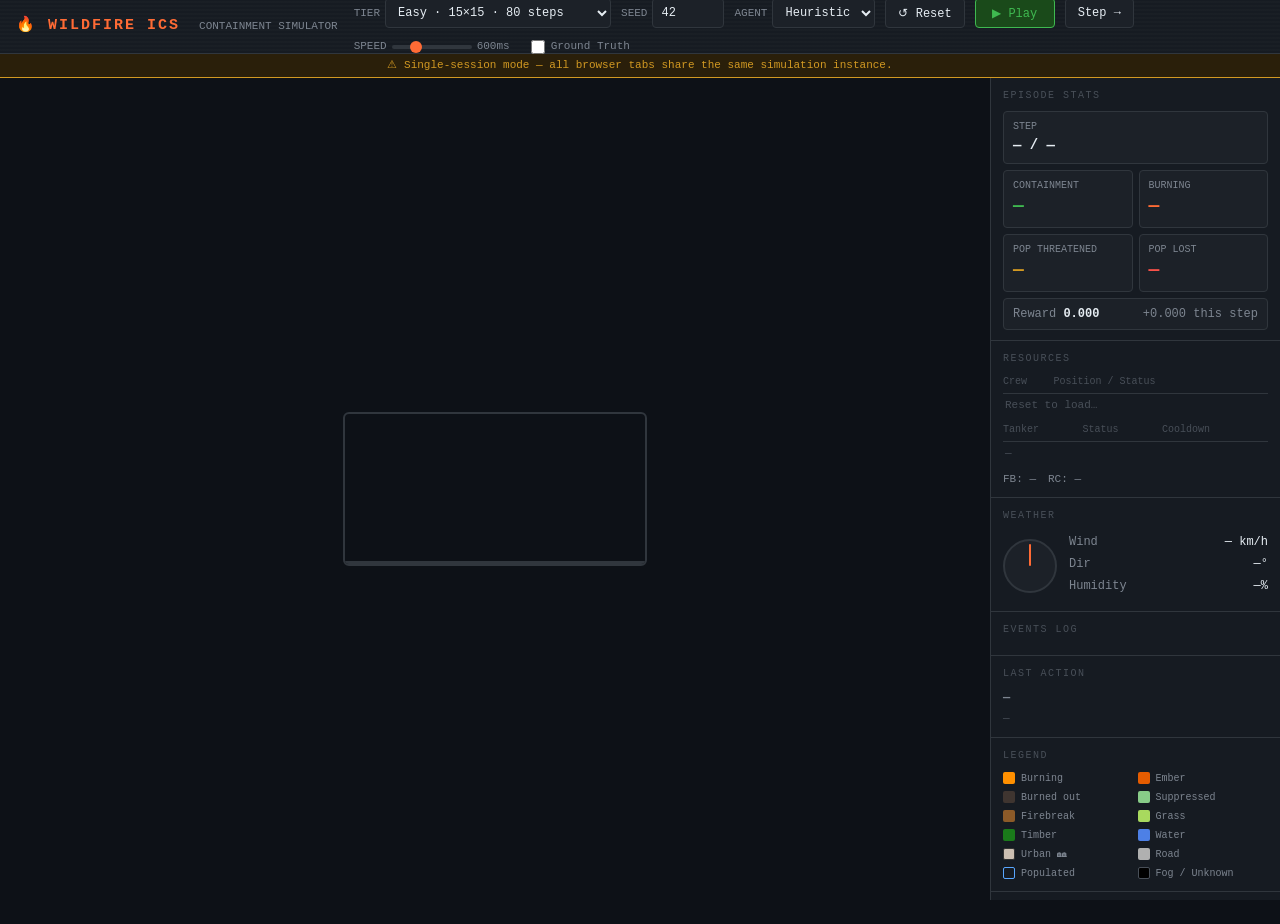
==== frontend/index.html @ e762d427 "Add frontend demo interface and project updates" ====
<!DOCTYPE html>
<html lang="en">
<head>
  <meta charset="UTF-8">
  <meta name="viewport" content="width=device-width, initial-scale=1.0">
  <title>Wildfire ICS — Containment Simulator</title>
  <meta name="description"
        content="Interactive Wildfire Incident Command System simulator. Watch an AI agent
                 dispatch firefighting resources across three difficulty tiers in real time.
                 OpenEnv x Scaler Hackathon — Meta &amp; HuggingFace.">
  <link rel="stylesheet" href="style.css">
</head>
<body>

<!-- ── Header ───────────────────────────────────────────────────────────────── -->
<header id="app-header">
  <div class="logo">🔥 WILDFIRE ICS <span>Containment Simulator</span></div>

  <div class="header-controls">

    <div class="control-group">
      <label for="tier-select">TIER</label>
      <select id="tier-select" title="Difficulty tier">
        <option value="easy"   selected>Easy  · 15×15 · 80 steps</option>
        <option value="medium">Medium · 25×25 · 150 steps</option>
        <option value="hard">  Hard  · 40×40 · 300 steps</option>
      </select>
    </div>

    <div class="control-group">
      <label for="seed-input">SEED</label>
      <input id="seed-input" type="number" value="42" min="0" max="999" title="Episode seed">
    </div>

    <div class="control-group">
      <label for="agent-select">AGENT</label>
      <select id="agent-select" title="Built-in agent">
        <option value="heuristic" selected>Heuristic</option>
        <option value="random">Random</option>
      </select>
    </div>

    <button id="btn-reset" class="btn btn-secondary" title="Reset the simulation">↺ Reset</button>
    <button id="btn-play"  class="btn btn-play"      title="Play / pause auto-step">▶ Play</button>
    <button id="btn-step"  class="btn btn-secondary" title="Single step">Step →</button>

    <div class="control-group">
      <label for="speed-slider">SPEED</label>
      <input id="speed-slider" type="range" min="100" max="2000" step="100" value="600"
             title="Step delay in ms">
      <span id="speed-label" style="font-family:var(--font-mono);font-size:11px;color:var(--text-muted);width:44px;">600ms</span>
    </div>

    <div class="toggle-wrap" title="Overlay ground-truth state (bypasses fog-of-war)">
      <input type="checkbox" id="gt-toggle">
      <label for="gt-toggle">Ground Truth</label>
    </div>

  </div>
</header>

<!-- ── Session warning ───────────────────────────────────────────────────────── -->
<div id="session-banner">
  ⚠ Single-session mode — all browser tabs share the same simulation instance.
</div>

<!-- ── Main body ──────────────────────────────────────────────────────────────── -->
<div id="app-body">

  <!-- Canvas panel -->
  <main id="canvas-panel">
    <div id="canvas-wrap">
      <canvas id="grid-canvas" title="Hover over cells for details"></canvas>
      <div id="cell-tooltip"></div>

      <!-- Step progress bar -->
      <div id="step-progress-wrap">
        <div id="step-progress-fill"></div>
      </div>

      <!-- Terminal overlay (shown when episode ends) -->
      <div id="terminal-overlay">
        <div id="terminal-card">
          <h2 class="win">✅ FIRE CONTAINED</h2>
          <div class="stat-row">
            <span>Containment</span>
            <span id="terminal-containment">—</span>
          </div>
          <div class="stat-row">
            <span>Population lost</span>
            <span id="terminal-pop-lost">—</span>
          </div>
          <div class="stat-row">
            <span>Total reward</span>
            <span id="terminal-reward">—</span>
          </div>
          <div class="stat-row">
            <span>Steps taken</span>
            <span id="terminal-step">—</span>
          </div>
          <button id="btn-play-again" class="btn btn-primary" style="margin-top:18px;width:100%">
            ↺ Play again
          </button>
        </div>
      </div>
    </div>
  </main>

  <!-- Sidebar -->
  <aside id="sidebar">

    <!-- Stats -->
    <section class="panel" id="stats-panel">
      <div class="panel-title">Episode Stats</div>
      <div class="stat-grid">
        <div class="stat-item step-item">
          <span class="stat-label">STEP</span>
          <span class="stat-value" id="stat-step">— / —</span>
        </div>
        <div class="stat-item" id="stat-containment">
          <span class="stat-label">CONTAINMENT</span>
          <span class="stat-value" id="stat-containment-val">—</span>
        </div>
        <div class="stat-item" id="stat-burning">
          <span class="stat-label">BURNING</span>
          <span class="stat-value" id="stat-burning-val">—</span>
        </div>
        <div class="stat-item" id="stat-pop-threat">
          <span class="stat-label">POP THREATENED</span>
          <span class="stat-value" id="stat-pop-threat-val">—</span>
        </div>
        <div class="stat-item" id="stat-pop-lost">
          <span class="stat-label">POP LOST</span>
          <span class="stat-value" id="stat-pop-lost-val">—</span>
        </div>
      </div>
      <div id="reward-bar">
        <span style="font-family:var(--font-mono);font-size:12px;color:var(--text-muted)">
          Reward <strong id="reward-total" style="color:var(--text)">0.000</strong>
        </span>
        <span id="reward-delta" class="reward-delta">+0.000 this step</span>
      </div>
    </section>

    <!-- Resources -->
    <section class="panel" id="resources-panel">
      <div class="panel-title">Resources</div>
      <table class="resource-table">
        <thead>
          <tr><th>Crew</th><th>Position / Status</th></tr>
        </thead>
        <tbody id="crew-tbody">
          <tr><td colspan="2" style="color:var(--text-dim)">Reset to load…</td></tr>
        </tbody>
      </table>
      <div style="height:6px"></div>
      <table class="resource-table">
        <thead>
          <tr><th>Tanker</th><th>Status</th><th>Cooldown</th></tr>
        </thead>
        <tbody id="tanker-tbody">
          <tr><td colspan="3" style="color:var(--text-dim)">—</td></tr>
        </tbody>
      </table>
      <div style="margin-top:6px;font-family:var(--font-mono);font-size:11px;color:var(--text-muted);display:flex;gap:12px">
        <span id="firebreak-budget">FB: —</span>
        <span id="recon-budget">RC: —</span>
      </div>
    </section>

    <!-- Weather -->
    <section class="panel" id="weather-panel">
      <div class="panel-title">Weather</div>
      <div class="weather-row">
        <div id="wind-dial-wrap">
          <div id="wind-dial-bg"></div>
          <div id="wind-needle"></div>
        </div>
        <div class="weather-stats">
          <div class="weather-stat-row">
            <span class="wlabel">Wind</span>
            <span class="wvalue" id="wind-speed-val">— km/h</span>
          </div>
          <div class="weather-stat-row">
            <span class="wlabel">Dir</span>
            <span class="wvalue" id="wind-dir-val">—°</span>
          </div>
          <div class="weather-stat-row">
            <span class="wlabel">Humidity</span>
            <span class="wvalue" id="humidity-val">—%</span>
          </div>
          <div style="margin-top:4px">
            <span id="rain-badge">🌧 RAIN</span>
          </div>
        </div>
      </div>
    </section>

    <!-- Events log -->
    <section class="panel">
      <div class="panel-title">Events Log</div>
      <div id="events-log"></div>
    </section>

    <!-- Last action -->
    <section class="panel">
      <div class="panel-title">Last Action</div>
      <div id="action-log">
        <div id="last-action-type" style="color:var(--text-muted)">—</div>
        <div id="last-action-params" style="color:var(--text-dim);margin-top:3px">—</div>
      </div>
    </section>

    <!-- Legend -->
    <section class="panel">
      <div class="panel-title">Legend</div>
      <div class="legend-grid">
        <div class="legend-item">
          <div class="legend-swatch" style="background:#ff9000"></div>Burning
        </div>
        <div class="legend-item">
          <div class="legend-swatch" style="background:#e55c00"></div>Ember
        </div>
        <div class="legend-item">
          <div class="legend-swatch" style="background:#3f3530"></div>Burned out
        </div>
        <div class="legend-item">
          <div class="legend-swatch" style="background:#88cc88"></div>Suppressed
        </div>
        <div class="legend-item">
          <div class="legend-swatch" style="background:#8c5a28"></div>Firebreak
        </div>
        <div class="legend-item">
          <div class="legend-swatch" style="background:#a8d95e"></div>Grass
        </div>
        <div class="legend-item">
          <div class="legend-swatch" style="background:#1a7a1a"></div>Timber
        </div>
        <div class="legend-item">
          <div class="legend-swatch" style="background:#4d80e6"></div>Water
        </div>
        <div class="legend-item">
          <div class="legend-swatch" style="background:#ccbfb2;border:1px solid #333"></div>Urban 🏘
        </div>
        <div class="legend-item">
          <div class="legend-swatch" style="background:#b0b0b0"></div>Road
        </div>
        <div class="legend-item">
          <div class="legend-swatch" style="border:1.5px solid #58a6ff;background:transparent"></div>Populated
        </div>
        <div class="legend-item">
          <div class="legend-swatch" style="background:#000;border:1px solid #484f58"></div>Fog / Unknown
        </div>
      </div>
    </section>

    <!-- Status line -->
    <section class="panel" style="padding:6px 12px">
      <span style="font-family:var(--font-mono);font-size:11px;color:var(--text-muted)">
        Status: <span id="status-text" style="color:var(--text)">Initializing…</span>
      </span>
    </section>

  </aside>
</div>

<!-- ── Footer ─────────────────────────────────────────────────────────────────── -->
<footer id="app-footer">
  <span>OpenEnv × Scaler Hackathon — Meta &amp; HuggingFace</span>
  <span>
    <a href="/docs" target="_blank" rel="noopener">API Docs (Swagger)</a>
    &nbsp;·&nbsp;
    <a href="/health" target="_blank" rel="noopener">Health</a>
  </span>
</footer>

<script src="app.js"></script>
</body>
</html>
---- frontend/style.css ----
/* ============================================================
   Wildfire ICS — Emergency Operations Dashboard
   style.css  |  No external font imports (system fonts only)
   ============================================================ */

/* ── Reset & tokens ─────────────────────────────────────────── */
*, *::before, *::after { box-sizing: border-box; margin: 0; padding: 0; }

:root {
  --bg:           #0d1117;
  --surface:      #161b22;
  --surface-2:    #1c2128;
  --border:       #30363d;
  --border-hi:    #484f58;

  --fire:         #ff6b35;
  --fire-dim:     #c44a1a;
  --ember:        #e55c00;
  --safe:         #3fb950;
  --warn:         #d29922;
  --crit:         #f85149;
  --fog:          #3d444d;

  --text:         #e6edf3;
  --text-muted:   #7d8590;
  --text-dim:     #484f58;

  --font-mono:    'Courier New', Consolas, 'Lucida Console', monospace;
  --font-ui:      system-ui, -apple-system, 'Segoe UI', sans-serif;

  --radius:       6px;
  --radius-sm:    4px;
  --glow-fire:    0 0 18px rgba(255, 107, 53, 0.45);
  --glow-safe:    0 0 12px rgba(63, 185, 80, 0.35);
}

html, body {
  height: 100%;
  background: var(--bg);
  color: var(--text);
  font-family: var(--font-ui);
  font-size: 14px;
  line-height: 1.5;
  overflow: hidden;
}

/* ── Scrollbar ───────────────────────────────────────────────── */
::-webkit-scrollbar { width: 6px; height: 6px; }
::-webkit-scrollbar-track { background: var(--surface); }
::-webkit-scrollbar-thumb { background: var(--border-hi); border-radius: 3px; }

/* ── Header ──────────────────────────────────────────────────── */
#app-header {
  height: 54px;
  background: var(--surface);
  border-bottom: 1px solid var(--border);
  display: flex;
  align-items: center;
  gap: 16px;
  padding: 0 16px;
  /* subtle scan-line texture */
  background-image: repeating-linear-gradient(
    0deg,
    transparent,
    transparent 2px,
    rgba(255,255,255,0.015) 2px,
    rgba(255,255,255,0.015) 4px
  );
  flex-shrink: 0;
  z-index: 10;
}

#app-header .logo {
  font-family: var(--font-mono);
  font-size: 15px;
  font-weight: bold;
  color: var(--fire);
  letter-spacing: 2px;
  white-space: nowrap;
  text-transform: uppercase;
}

#app-header .logo span {
  color: var(--text-muted);
  font-size: 11px;
  letter-spacing: 0;
  font-weight: normal;
  margin-left: 8px;
}

.header-controls {
  display: flex;
  align-items: center;
  gap: 10px;
  flex-wrap: wrap;
}

/* ── Form controls ───────────────────────────────────────────── */
select, input[type="number"] {
  background: var(--surface-2);
  border: 1px solid var(--border);
  color: var(--text);
  font-family: var(--font-mono);
  font-size: 12px;
  border-radius: var(--radius-sm);
  padding: 4px 8px;
  height: 30px;
  outline: none;
  transition: border-color 0.15s;
}
select:focus, input[type="number"]:focus {
  border-color: var(--fire);
}
select { cursor: pointer; }

input[type="number"] { width: 72px; }

label {
  font-size: 11px;
  color: var(--text-muted);
  font-family: var(--font-mono);
}

.control-group {
  display: flex;
  align-items: center;
  gap: 5px;
}

/* ── Buttons ─────────────────────────────────────────────────── */
.btn {
  height: 30px;
  padding: 0 12px;
  border-radius: var(--radius-sm);
  border: 1px solid var(--border);
  font-family: var(--font-mono);
  font-size: 12px;
  cursor: pointer;
  transition: background 0.15s, border-color 0.15s, box-shadow 0.15s;
  white-space: nowrap;
}

.btn-primary {
  background: var(--fire-dim);
  border-color: var(--fire);
  color: #fff;
}
.btn-primary:hover { background: var(--fire); box-shadow: var(--glow-fire); }
.btn-primary:disabled { opacity: 0.4; cursor: not-allowed; }

.btn-secondary {
  background: var(--surface-2);
  color: var(--text);
}
.btn-secondary:hover { border-color: var(--border-hi); background: var(--surface); }
.btn-secondary:disabled { opacity: 0.4; cursor: not-allowed; }

.btn-play {
  background: #1a4a1a;
  border-color: var(--safe);
  color: var(--safe);
  min-width: 80px;
}
.btn-play:hover { background: #225522; box-shadow: var(--glow-safe); }
.btn-play.playing {
  background: #4a1a1a;
  border-color: var(--crit);
  color: var(--crit);
}

/* ── Ground truth toggle ─────────────────────────────────────── */
.toggle-wrap {
  display: flex;
  align-items: center;
  gap: 6px;
  font-size: 11px;
  color: var(--text-muted);
  font-family: var(--font-mono);
}
.toggle-wrap input[type="checkbox"] {
  accent-color: var(--warn);
  width: 14px; height: 14px;
  cursor: pointer;
}

/* ── Speed slider ────────────────────────────────────────────── */
input[type="range"] {
  -webkit-appearance: none;
  width: 80px;
  height: 4px;
  background: var(--border);
  border-radius: 2px;
  outline: none;
}
input[type="range"]::-webkit-slider-thumb {
  -webkit-appearance: none;
  width: 12px; height: 12px;
  border-radius: 50%;
  background: var(--fire);
  cursor: pointer;
}

/* ── Session warning banner ──────────────────────────────────── */
#session-banner {
  background: #2a1f0a;
  border-bottom: 1px solid var(--warn);
  color: var(--warn);
  font-size: 11px;
  font-family: var(--font-mono);
  text-align: center;
  padding: 3px 16px;
  flex-shrink: 0;
}

/* ── Main layout ─────────────────────────────────────────────── */
#app-body {
  display: flex;
  height: calc(100vh - 54px - 24px); /* header + banner */
  overflow: hidden;
}

/* ── Canvas panel ────────────────────────────────────────────── */
#canvas-panel {
  flex: 1 1 auto;
  min-width: 0;
  display: flex;
  flex-direction: column;
  align-items: center;
  justify-content: center;
  padding: 12px;
  position: relative;
}

#canvas-wrap {
  position: relative;
  border: 2px solid var(--border);
  border-radius: var(--radius);
  overflow: hidden;
  transition: box-shadow 0.4s;
}
#canvas-wrap.fire-active {
  box-shadow: var(--glow-fire);
  border-color: var(--fire-dim);
  animation: pulse-border 2s ease-in-out infinite;
}
@keyframes pulse-border {
  0%, 100% { box-shadow: 0 0 8px rgba(255,107,53,0.3); }
  50%       { box-shadow: 0 0 24px rgba(255,107,53,0.65); }
}

#grid-canvas { display: block; image-rendering: pixelated; }

/* Tooltip overlay (shows cell info on hover) */
#cell-tooltip {
  position: absolute;
  background: rgba(13,17,23,0.9);
  border: 1px solid var(--border-hi);
  border-radius: var(--radius-sm);
  padding: 6px 10px;
  font-family: var(--font-mono);
  font-size: 11px;
  color: var(--text);
  pointer-events: none;
  display: none;
  white-space: nowrap;
  z-index: 5;
}

/* Terminal overlay (end of episode) */
#terminal-overlay {
  position: absolute;
  inset: 0;
  background: rgba(13,17,23,0.88);
  display: none;
  align-items: center;
  justify-content: center;
  z-index: 20;
}
#terminal-overlay.show { display: flex; }
#terminal-card {
  background: var(--surface);
  border: 1px solid var(--border-hi);
  border-radius: var(--radius);
  padding: 28px 36px;
  text-align: center;
  font-family: var(--font-mono);
  max-width: 360px;
}
#terminal-card h2 { font-size: 20px; margin-bottom: 12px; }
#terminal-card h2.win  { color: var(--safe); }
#terminal-card h2.loss { color: var(--crit); }
#terminal-card .stat-row {
  display: flex;
  justify-content: space-between;
  gap: 24px;
  font-size: 13px;
  color: var(--text-muted);
  margin-top: 6px;
}
#terminal-card .stat-row span:last-child { color: var(--text); }
#terminal-card .btn { margin-top: 18px; width: 100%; justify-content: center; display: flex; align-items: center; }

/* ── Sidebar ─────────────────────────────────────────────────── */
#sidebar {
  width: 290px;
  flex-shrink: 0;
  display: flex;
  flex-direction: column;
  gap: 0;
  border-left: 1px solid var(--border);
  overflow-y: auto;
  background: var(--surface);
}

.panel {
  border-bottom: 1px solid var(--border);
  padding: 10px 12px;
}

.panel-title {
  font-family: var(--font-mono);
  font-size: 10px;
  color: var(--text-dim);
  text-transform: uppercase;
  letter-spacing: 1.5px;
  margin-bottom: 8px;
}

/* ── Stats panel ─────────────────────────────────────────────── */
.stat-grid {
  display: grid;
  grid-template-columns: 1fr 1fr;
  gap: 6px;
}

.stat-item {
  background: var(--surface-2);
  border: 1px solid var(--border);
  border-radius: var(--radius-sm);
  padding: 7px 9px;
}
.stat-item .stat-label {
  font-size: 10px;
  color: var(--text-muted);
  font-family: var(--font-mono);
  display: block;
}
.stat-item .stat-value {
  font-family: var(--font-mono);
  font-size: 18px;
  font-weight: bold;
  color: var(--text);
  transition: color 0.3s;
}

.stat-item.step-item { grid-column: 1 / -1; }
.stat-item.step-item .stat-value { font-size: 14px; }

#stat-containment .stat-value { color: var(--safe); }
#stat-burning     .stat-value { color: var(--fire); }
#stat-pop-threat  .stat-value { color: var(--warn); }
#stat-pop-lost    .stat-value { color: var(--crit); }

/* Reward display */
#reward-bar {
  margin-top: 6px;
  padding: 6px 9px;
  background: var(--surface-2);
  border: 1px solid var(--border);
  border-radius: var(--radius-sm);
  font-family: var(--font-mono);
  font-size: 12px;
  display: flex;
  justify-content: space-between;
}
#reward-bar .reward-delta { color: var(--text-muted); }
#reward-bar .reward-delta.positive { color: var(--safe); }
#reward-bar .reward-delta.negative { color: var(--crit); }

/* ── Resources panel ─────────────────────────────────────────── */
.resource-table {
  width: 100%;
  border-collapse: collapse;
  font-family: var(--font-mono);
  font-size: 11px;
}
.resource-table th {
  text-align: left;
  color: var(--text-dim);
  font-weight: normal;
  padding-bottom: 4px;
  font-size: 10px;
}
.resource-table td {
  padding: 3px 2px;
  color: var(--text);
  border-top: 1px solid var(--border);
}
.resource-table tr.crew-deployed td { color: var(--safe); }
.resource-table tr.crew-lost td { color: var(--crit); text-decoration: line-through; }
.resource-table tr.crew-idle td { color: var(--text-muted); }

.tanker-row td { vertical-align: middle; }
.cooldown-bar-wrap {
  width: 60px;
  height: 5px;
  background: var(--border);
  border-radius: 3px;
  overflow: hidden;
}
.cooldown-bar-fill {
  height: 100%;
  background: var(--warn);
  border-radius: 3px;
  transition: width 0.3s;
}
.tanker-ready { color: var(--safe) !important; }
.tanker-charging { color: var(--warn) !important; }

/* ── Weather panel ───────────────────────────────────────────── */
#weather-panel .weather-row {
  display: flex;
  align-items: center;
  gap: 12px;
  justify-content: space-between;
}
#wind-dial-wrap {
  position: relative;
  width: 54px; height: 54px;
  flex-shrink: 0;
}
#wind-dial-bg {
  width: 54px; height: 54px;
  border-radius: 50%;
  border: 2px solid var(--border);
  background: var(--surface-2);
}
#wind-needle {
  position: absolute;
  top: 50%; left: 50%;
  width: 2px; height: 22px;
  background: var(--fire);
  transform-origin: bottom center;
  transform: translateX(-50%) translateY(-100%) rotate(0deg);
  border-radius: 1px;
  transition: transform 0.6s ease;
}
.weather-stats {
  flex: 1;
  font-family: var(--font-mono);
  font-size: 12px;
}
.weather-stat-row {
  display: flex;
  justify-content: space-between;
  padding: 2px 0;
}
.weather-stat-row .wlabel { color: var(--text-muted); }
.weather-stat-row .wvalue { color: var(--text); }

#rain-badge {
  display: inline-block;
  padding: 1px 6px;
  border-radius: 10px;
  font-size: 10px;
  background: #1a3a5c;
  color: #58a6ff;
  border: 1px solid #1f6feb;
  display: none;
}
#rain-badge.active { display: inline-block; }

/* ── Events log ──────────────────────────────────────────────── */
#events-log {
  max-height: 160px;
  overflow-y: auto;
  font-family: var(--font-mono);
  font-size: 11px;
}
.event-entry {
  padding: 3px 0;
  border-bottom: 1px solid var(--border);
  color: var(--text-muted);
  animation: slide-in 0.2s ease-out;
}
.event-entry:first-child { color: var(--text); }
@keyframes slide-in {
  from { opacity: 0; transform: translateY(-6px); }
  to   { opacity: 1; transform: translateY(0); }
}

/* ── Action log ──────────────────────────────────────────────── */
#action-log {
  font-family: var(--font-mono);
  font-size: 11px;
}
#last-action-type {
  color: var(--fire);
  font-weight: bold;
  font-size: 12px;
}
#last-action-params {
  color: var(--text-muted);
  margin-top: 3px;
  word-break: break-all;
}

/* ── Legend panel ────────────────────────────────────────────── */
.legend-grid {
  display: grid;
  grid-template-columns: 1fr 1fr;
  gap: 4px;
}
.legend-item {
  display: flex;
  align-items: center;
  gap: 6px;
  font-family: var(--font-mono);
  font-size: 10px;
  color: var(--text-muted);
}
.legend-swatch {
  width: 12px; height: 12px;
  border-radius: 2px;
  flex-shrink: 0;
}

/* ── Footer ──────────────────────────────────────────────────── */
#app-footer {
  height: 24px;
  background: var(--surface);
  border-top: 1px solid var(--border);
  display: flex;
  align-items: center;
  justify-content: space-between;
  padding: 0 16px;
  font-size: 10px;
  font-family: var(--font-mono);
  color: var(--text-dim);
  flex-shrink: 0;
}
#app-footer a { color: var(--text-dim); text-decoration: none; }
#app-footer a:hover { color: var(--fire); }

/* ── Step counter progress bar ───────────────────────────────── */
#step-progress-wrap {
  height: 3px;
  background: var(--border);
  position: absolute;
  bottom: 0; left: 0; right: 0;
}
#step-progress-fill {
  height: 100%;
  background: var(--fire);
  transition: width 0.3s;
  width: 0%;
}

/* ── Responsive tweak ────────────────────────────────────────── */
@media (max-width: 900px) {
  #sidebar { width: 240px; }
}
@media (max-width: 680px) {
  #app-body { flex-direction: column; }
  #sidebar { width: 100%; height: 240px; flex-direction: row; overflow-x: auto; }
  html, body { overflow: auto; }
}
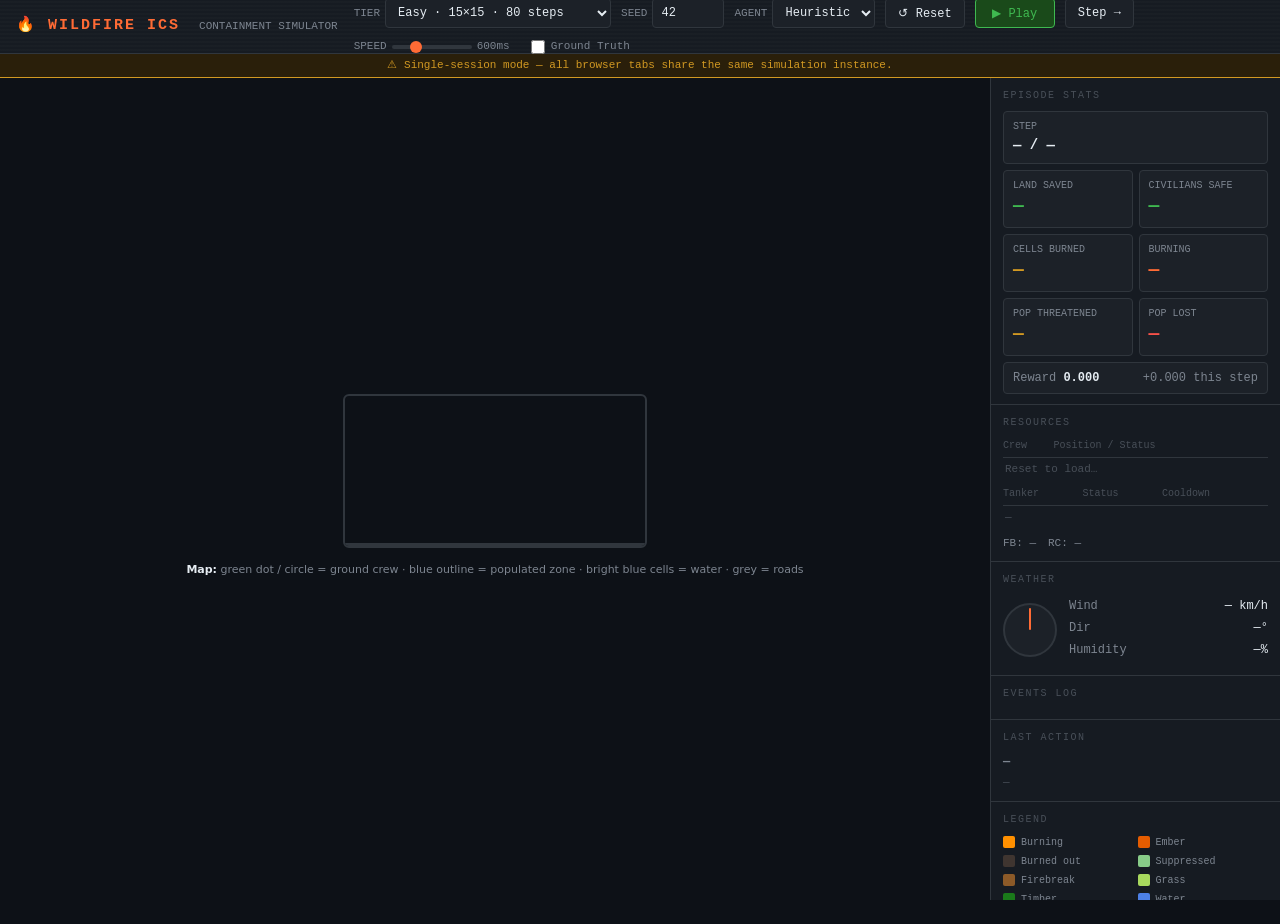
==== commit 65c3b5c7: "Improve wildfire metrics and training assets" ====
--- a/frontend/index.html
+++ b/frontend/index.html
@@ -83,8 +83,16 @@
         <div id="terminal-card">
           <h2 class="win">✅ FIRE CONTAINED</h2>
           <div class="stat-row">
-            <span>Containment</span>
-            <span id="terminal-containment">—</span>
+            <span>Land saved (unburned)</span>
+            <span id="terminal-land-saved">—</span>
+          </div>
+          <div class="stat-row">
+            <span>Civilians safe</span>
+            <span id="terminal-civilians-safe">—</span>
+          </div>
+          <div class="stat-row">
+            <span>Cells burned (total)</span>
+            <span id="terminal-cells-burned">—</span>
           </div>
           <div class="stat-row">
             <span>Population lost</span>
@@ -104,6 +112,10 @@
         </div>
       </div>
     </div>
+    <p id="map-legend" class="map-legend">
+      <strong>Map:</strong> green dot / circle = ground crew · blue outline = populated zone ·
+      bright blue cells = water · grey = roads
+    </p>
   </main>
 
   <!-- Sidebar -->
@@ -117,9 +129,17 @@
           <span class="stat-label">STEP</span>
           <span class="stat-value" id="stat-step">— / —</span>
         </div>
-        <div class="stat-item" id="stat-containment">
-          <span class="stat-label">CONTAINMENT</span>
-          <span class="stat-value" id="stat-containment-val">—</span>
+        <div class="stat-item" id="stat-land-saved">
+          <span class="stat-label">LAND SAVED</span>
+          <span class="stat-value" id="stat-land-saved-val">—</span>
+        </div>
+        <div class="stat-item" id="stat-civilians-safe">
+          <span class="stat-label">CIVILIANS SAFE</span>
+          <span class="stat-value" id="stat-civilians-safe-val">—</span>
+        </div>
+        <div class="stat-item" id="stat-cells-burned">
+          <span class="stat-label">CELLS BURNED</span>
+          <span class="stat-value" id="stat-cells-burned-val">—</span>
         </div>
         <div class="stat-item" id="stat-burning">
           <span class="stat-label">BURNING</span>
@@ -274,6 +294,6 @@
   </span>
 </footer>
 
-<script src="app.js"></script>
+<script src="app.js?v=4"></script>
 </body>
 </html>
--- a/frontend/style.css
+++ b/frontend/style.css
@@ -250,6 +250,16 @@
 
 #grid-canvas { display: block; image-rendering: pixelated; }
 
+.map-legend {
+  margin: 8px 0 0;
+  padding: 6px 10px;
+  font-size: 11px;
+  color: var(--text-muted);
+  line-height: 1.45;
+  max-width: 100%;
+}
+.map-legend strong { color: var(--text); }
+
 /* Tooltip overlay (shows cell info on hover) */
 #cell-tooltip {
   position: absolute;
@@ -356,8 +366,10 @@
 .stat-item.step-item { grid-column: 1 / -1; }
 .stat-item.step-item .stat-value { font-size: 14px; }
 
-#stat-containment .stat-value { color: var(--safe); }
-#stat-burning     .stat-value { color: var(--fire); }
+#stat-land-saved     .stat-value { color: var(--safe); }
+#stat-civilians-safe .stat-value { color: var(--safe); }
+#stat-cells-burned   .stat-value { color: var(--warn); }
+#stat-burning        .stat-value { color: var(--fire); }
 #stat-pop-threat  .stat-value { color: var(--warn); }
 #stat-pop-lost    .stat-value { color: var(--crit); }
 
